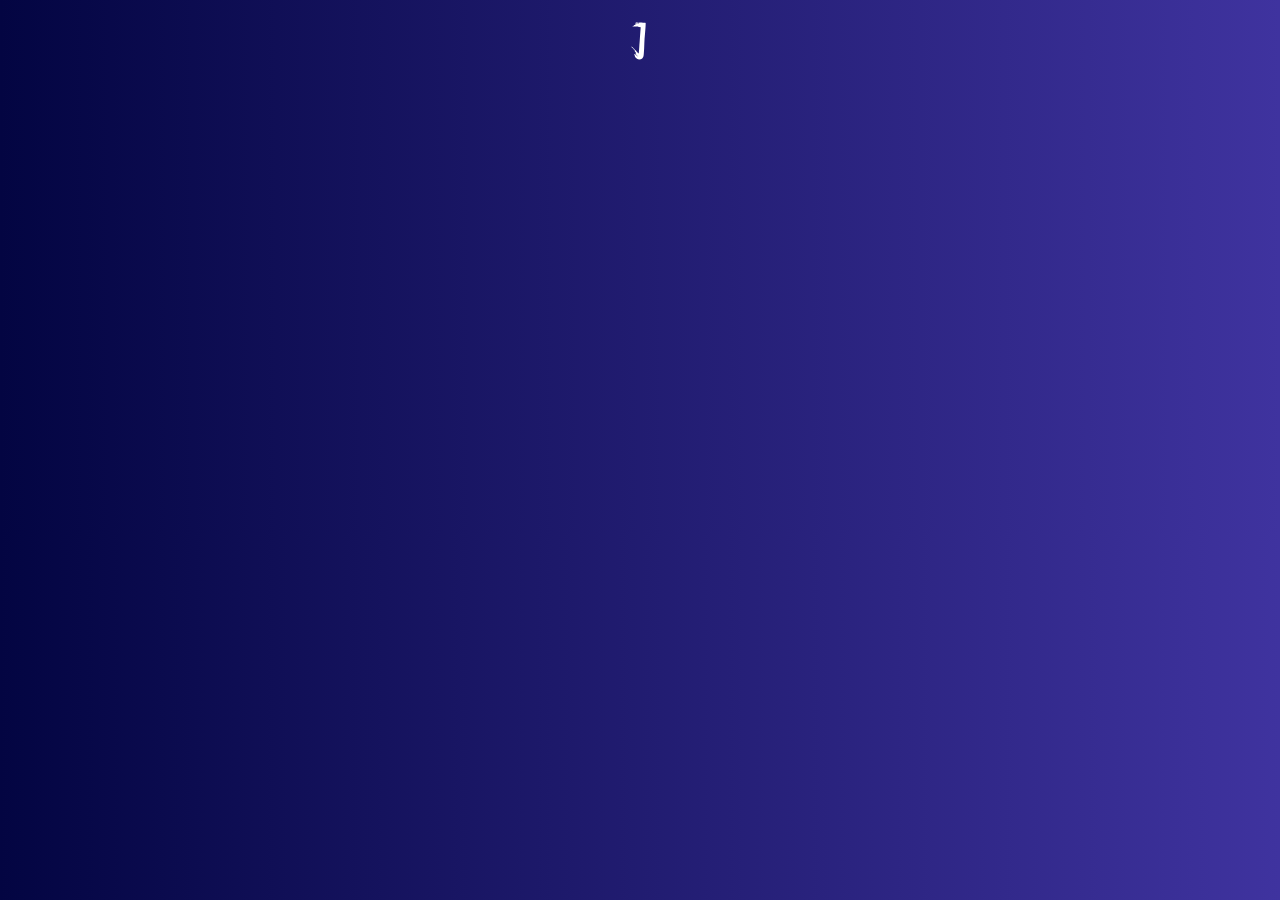
==== index.html @ 9819135b "Added fade-in, logo, optimized layout" ====
<!DOCTYPE html>
<html lang="en">
<head>
    <title>Jiggleify</title>
    <link rel="stylesheet" href="style.css">
</head>
<body>
    <a class="button-logo" href="index.html"><img class='logo' height="42" src="logo.svg"/></a>
    <header class="header">
        <div class="fade-in">
            <h1>Create satisfying TikTok content with an interface</h1>
            <p>Sign up to be the first to know when we launch! 👇</p>
            
            <form
                action="https://formspree.io/f/mpwzlrow"
                method="POST"
            >
            <div class="input-wrapper">
                <input class="email-input" required type="email" name="email" placeholder="Enter your email">
                <button class="sign-up-button" type="submit">Sign up for Jiggleify</button>
            </div>
        </div>
    </header>
</body>
---- style.css ----
h1 {
    font-size: 44px;
    margin-bottom: 20px;
    font-family: sans-serif;
    font-weight: bolder;
}
/* Keyframes for fade-in animation */
@keyframes fadeIn {
    from {
        opacity: 0;
    }
    to {
        opacity: 1;
    }
}

/* Apply fade-in to the container or elements */
.fade-in {
    opacity: 0; /* Start hidden */
    animation: fadeIn 1.5s ease-in forwards; /* 2s duration, ease-in timing, forward fill */
}

/* Larger screens */
@media (min-width: 768px) {
    h1 {
        font-size: 44px;
    }
}

@media (min-width: 1200px) {
    h1 {
        font-size: 64px;
    }
}

body {
    margin: 0;
    font-family: 'Lucida Sans', 'Lucida Sans Regular', 'Lucida Grande', 'Lucida Sans Unicode', Geneva, Verdana, sans-serif;
    background: linear-gradient(0.25turn, #030542, #3f339f);
    color: white;
    text-align: center;
    overflow-x: hidden;
}

.header{
    padding: 120px;
    text-align: center;
    padding-top: 45px;
}

.input-wrapper {
    display: flex;
    align-items: center;
    justify-content: center;
    width: 100%;
    max-width: 500px;
    margin: 0 auto;
    border: 2px solid white;
    border-radius: 8px;
    overflow: hidden;
    background-color: white;
    height: 50px;
}

.email-input {
    flex: 1;
    padding: 10px;
    border: none;
    outline: none;
    font-size: 16px;
    border-radius: 0;
    padding-left: 16px;
}

.sign-up-button {
    background-color: green;
    color: white;
    border: none;
    padding: 10px 20px;
    font-weight: bold;
    font-size: 16px;
    cursor: pointer;
    border-radius: 6px;
    height: 46px;
    margin-right: 2px;
}

.sign-up-button:hover {
    background-color: #1a7f37;
}

.logo{
    margin-top: 20px;
}

.button-logo{
    background-color: #ffffff00;
    border: None;
}
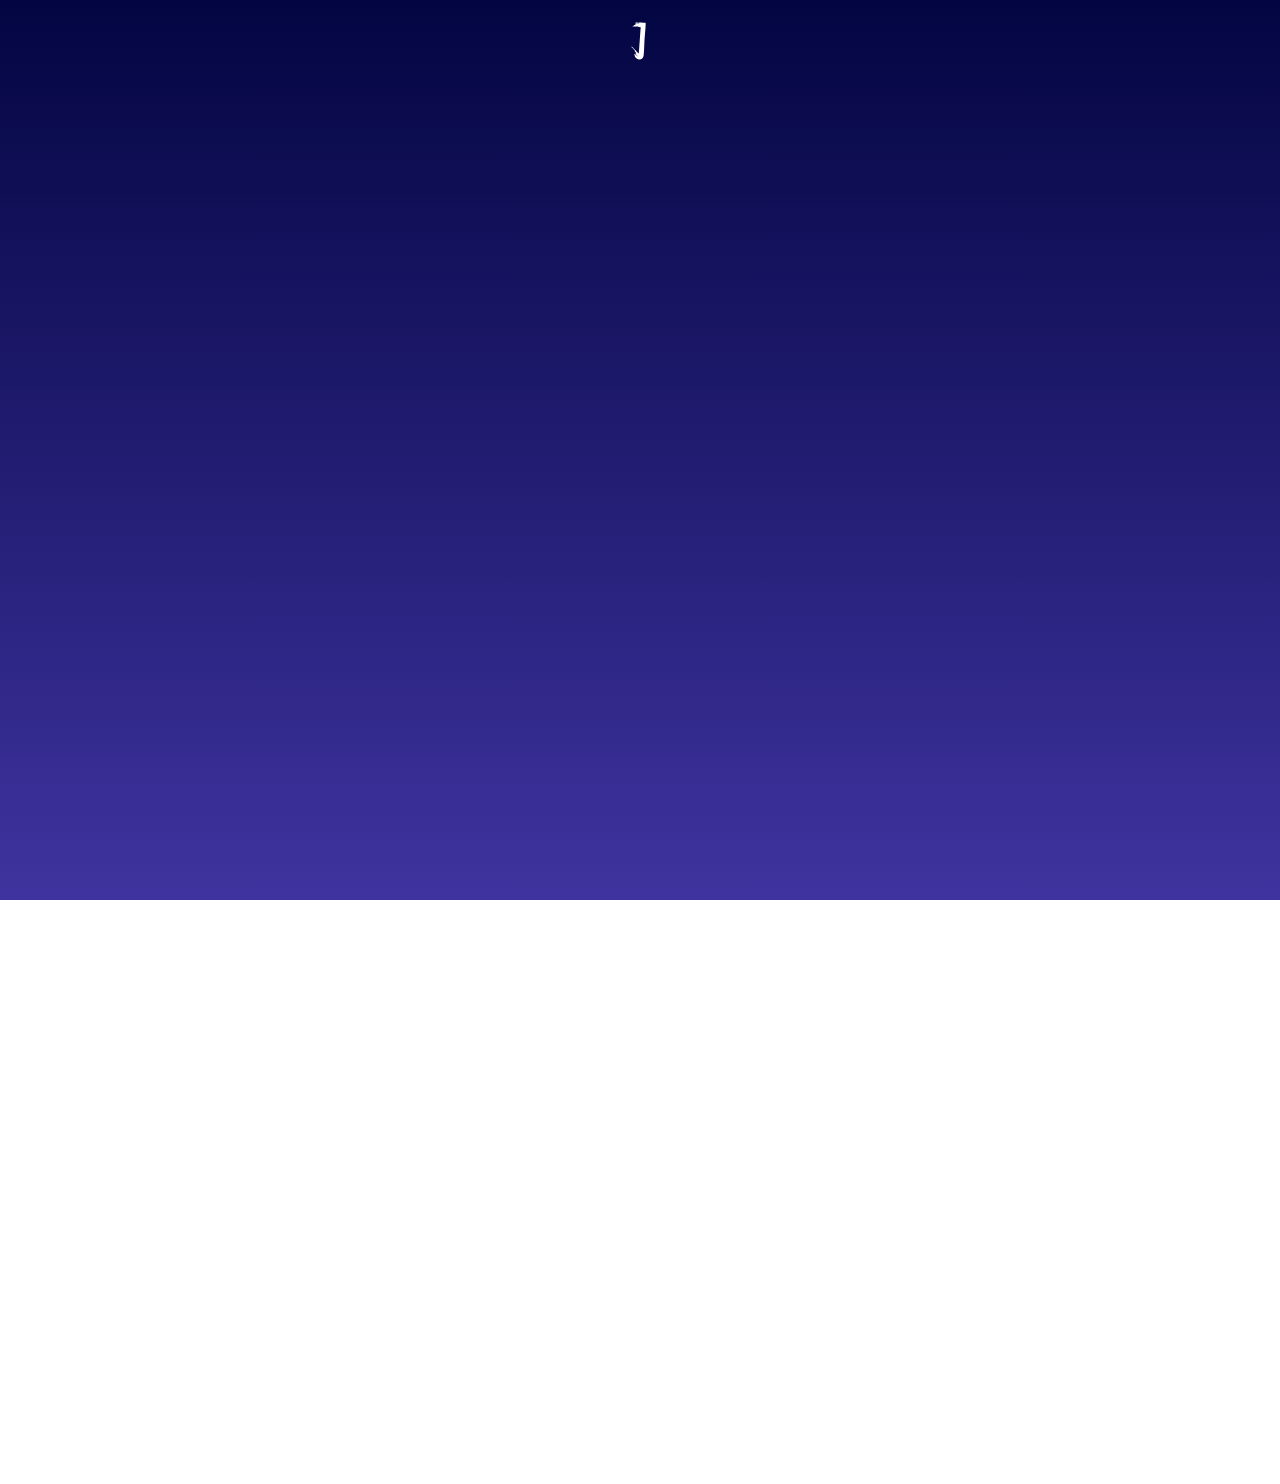
==== commit 402d34b9: "Added footer and quick Q&A section" ====
--- a/index.html
+++ b/index.html
@@ -21,4 +21,30 @@
             </div>
         </div>
     </header>
+    <div class="fade-in">
+        <h2>What is Jiggleify?</h2>
+        <p>Jiggleify is a tool that helps you create TikTok videos with a simple interface. It's perfect for anyone who wants to create these TikTok videos but doesn't have the time or skills to code it using the traditional method.</p>
+        <h2>How does it work?</h2>
+        <p>Jiggleify uses an user interface to help you generate TikTok videos. You can choose from a variety of templates and customize them to your liking. You can also add your own music and effects to make your videos unique.</p>
+        <h2>Why should I use Jiggleify?</h2>
+        <p>Jiggleify lets you create visually engaging, physics-based animations without any coding knowledge. Its user-friendly interface allows for easy customization of shape behavior, colors, and movement, making animation accessible to everyone. Perfect for anyone who wants to generate satisfying videos quickly and effortlessly.</p>
+        <h2>How much does Jiggleify cost?</h2>
+        <p>Jiggleify is currently in beta, so it's free to use. We're working on a pricing model that will be announced soon.</p>
+        <h2>How do I sign up?</h2>
+        <p>Sign up for Jiggleify by clicking the button below. We'll let you know when we launch!</p>
+        <form
+            action="https://formspree.io/f/mpwzlrow"
+            method="POST"
+        ></form>
+        <div class="input-wrapper">
+            <input class="email-input" required type="email" name="email" placeholder="Enter your email">
+            <button class="sign-up-button" type="submit">Sign up for Jiggleify</button>
+        </div>
+    </div>
+
+    <footer>
+        <p class="footer">Copyright © 2024 Jiggleify</p>
+        <a class="instagram" href="https://www.instagram.com/jiggleify/" target="_blank"><img class="instagram" src="[data-uri]" alt="instagram" class="FooterLinks__SocialMediaIcon-sc-ih4onk-3 cHihqy"></a>
+    </footer>
+
 </body>--- a/style.css
+++ b/style.css
@@ -1,53 +1,44 @@
-h1 {
-    font-size: 44px;
-    margin-bottom: 20px;
-    font-family: sans-serif;
-    font-weight: bolder;
-}
-/* Keyframes for fade-in animation */
-@keyframes fadeIn {
-    from {
-        opacity: 0;
-    }
-    to {
-        opacity: 1;
-    }
-}
-
-/* Apply fade-in to the container or elements */
-.fade-in {
-    opacity: 0; /* Start hidden */
-    animation: fadeIn 1.5s ease-in forwards; /* 2s duration, ease-in timing, forward fill */
-}
-
-/* Larger screens */
-@media (min-width: 768px) {
-    h1 {
-        font-size: 44px;
-    }
-}
-
-@media (min-width: 1200px) {
-    h1 {
-        font-size: 64px;
-    }
-}
-
-body {
+/* Global styles */
+html, body {
+    height: 100%;
     margin: 0;
     font-family: 'Lucida Sans', 'Lucida Sans Regular', 'Lucida Grande', 'Lucida Sans Unicode', Geneva, Verdana, sans-serif;
-    background: linear-gradient(0.25turn, #030542, #3f339f);
+    background: linear-gradient(to bottom, #030542, #3f339f);
+    background-repeat: no-repeat;
+    background-size: cover;
     color: white;
     text-align: center;
     overflow-x: hidden;
 }
 
-.header{
+/* Header styles */
+.header {
     padding: 120px;
     text-align: center;
     padding-top: 45px;
 }
 
+/* Heading styles */
+h1 {
+    margin: 0 auto; /* Center horizontally */
+    font-family: sans-serif;
+    font-weight: bolder;
+    text-align: center; /* Align text to the center */
+    margin-bottom: 20px;
+    font-size: clamp(32px, 5vw, 58px); /* Fluid font size */
+    max-width: clamp(300px, 50%, 800px); /* Fluid max-width */
+}
+
+p, h2 { 
+    text-align: center; /* Align text to the center */
+    margin-bottom: 20px;
+    font-size: clamp(16px, 3vw, 20px); /* Fluid font size */
+    max-width: clamp(300px, 50%, 800px); /* Fluid max-width */
+    padding-bottom: 20px;
+    margin: 0 auto;
+}
+
+/* Input section */
 .input-wrapper {
     display: flex;
     align-items: center;
@@ -72,6 +63,7 @@
     padding-left: 16px;
 }
 
+/* Sign up button styles */
 .sign-up-button {
     background-color: green;
     color: white;
@@ -89,11 +81,56 @@
     background-color: #1a7f37;
 }
 
-.logo{
+/* Logo styles */
+.logo {
     margin-top: 20px;
 }
 
-.button-logo{
-    background-color: #ffffff00;
-    border: None;
-}+.button-logo {
+    background-color: transparent;
+    border: none;
+}
+
+/* Keyframes for fade-in animation */
+@keyframes fadeIn {
+    from {
+        opacity: 0;
+    }
+    to {
+        opacity: 1;
+    }
+}
+
+/* Fade-in animation applied to elements */
+.fade-in {
+    opacity: 0; /* Start hidden */
+    animation: fadeIn 1.5s ease-in forwards; /* 1.5s duration, ease-in timing, forward fill */
+}
+
+
+footer{
+    display: flex;
+    justify-items: space-between;
+    align-items: center;
+
+    position: relative;
+    bottom: 0;
+    width: 100%;
+    background-color: #151b23;
+    color: white;
+    margin-top: 100px;
+}
+
+.footer{
+    padding: 30px;
+    margin-left: 0px;
+    font-size: 12px;
+    text-align: left;
+}
+
+
+
+.instagram {
+    margin-left: auto;  /* Pushes the Instagram link to the right */
+    margin-right: 10px;
+}
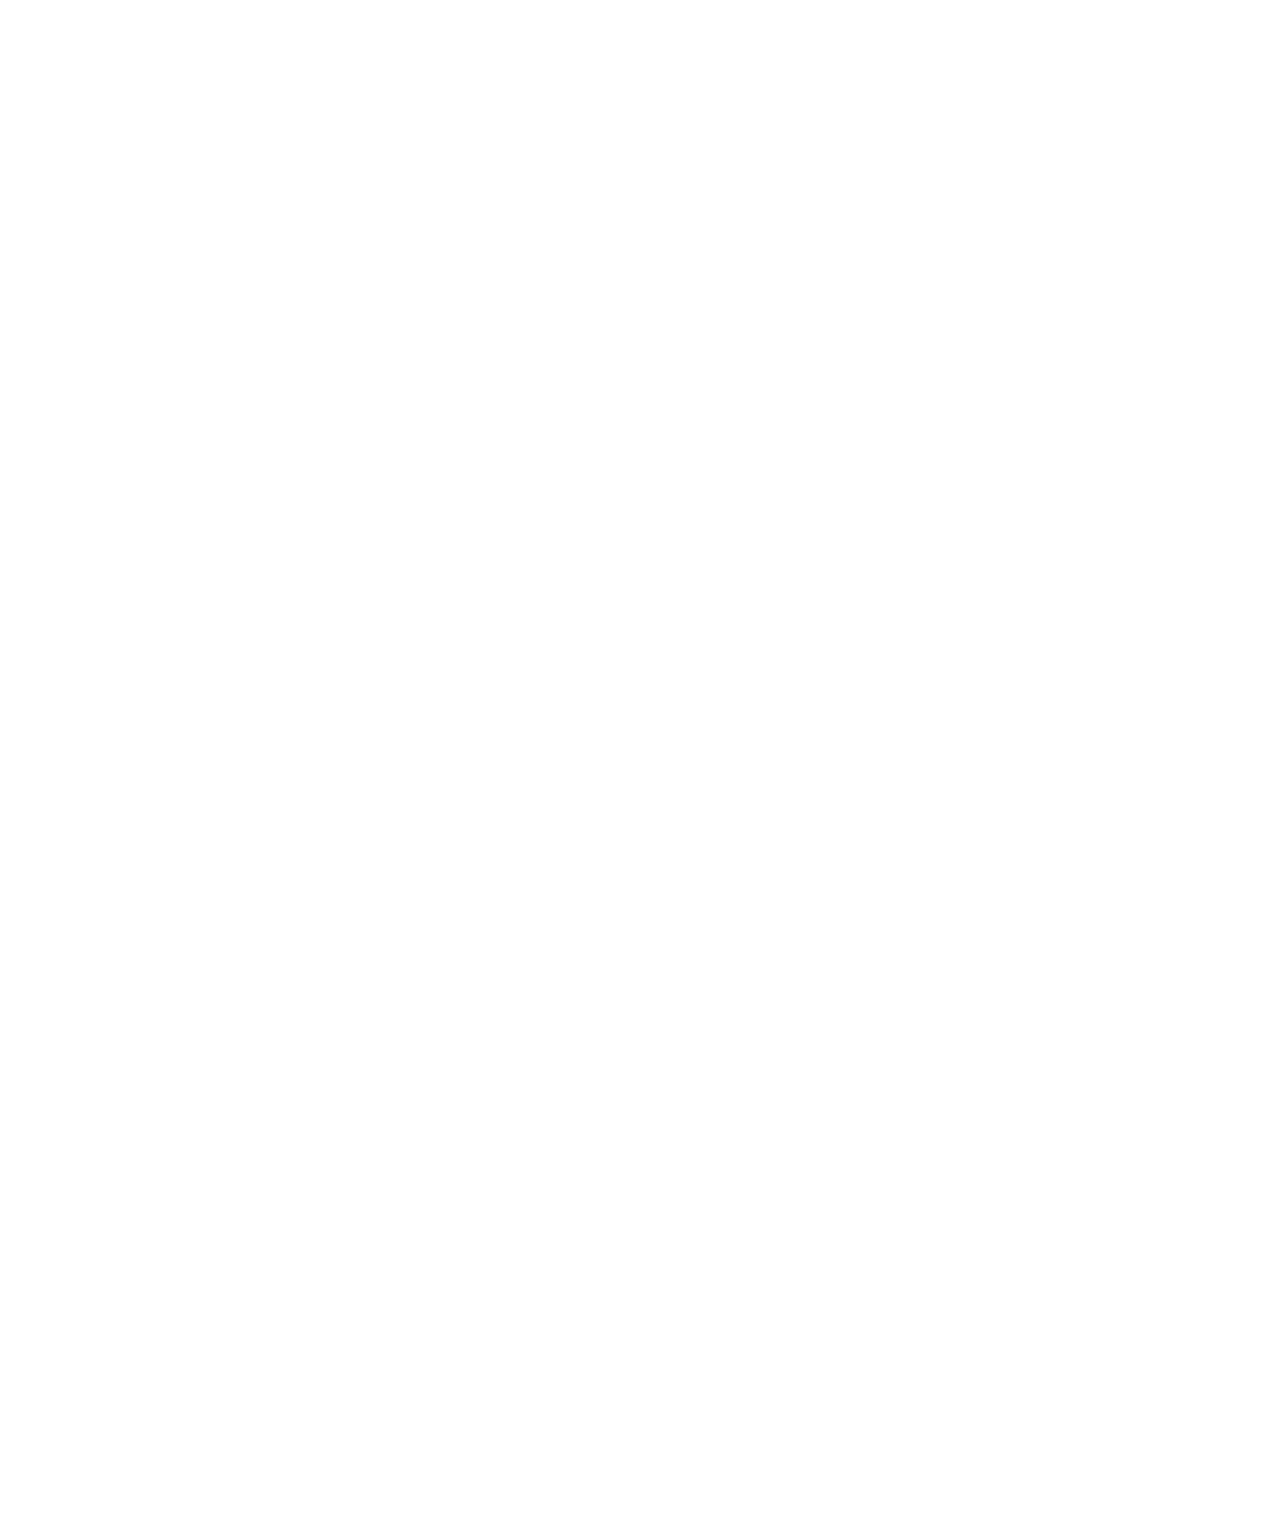
==== commit e9e6f7fc: "Try to fix the github bug" ====
--- a/index.html
+++ b/index.html
@@ -1,50 +1,68 @@
 <!DOCTYPE html>
 <html lang="en">
 <head>
+    <meta charset="utf-8">
+    <link href="https://fonts.googleapis.com/css?family=Mona+Sans&display=swap" rel="stylesheet">
+    
+    <meta name="viewport" content="width=device-width, initial-scale=1.0">
+    <meta name="description" content="Jiggleify is a tool that helps you create TikTok videos effortlessly. Sign up to be the first to know when we launch.">
+    <meta property="og:title" content="Jiggleify">
+    <meta property="og:description" content="Create satisfying TikTok content easily with Jiggleify. Sign up for early access!">
+    <meta property="og:image" content="logo.svg">
     <title>Jiggleify</title>
-    <link rel="stylesheet" href="style.css">
+    <link rel="stylesheet" href="style.css?v=1.0" /> <!-- Cache busting added -->
+    <meta http-equiv="Content-Security-Policy" content="frame-ancestors 'self';"> <!-- X-Frame-Options replaced -->
 </head>
 <body>
-    <a class="button-logo" href="index.html"><img class='logo' height="42" src="logo.svg"/></a>
+    <video autoplay loop muted class="video-background">
+        <source src="ad.mp4" type="video/mp4">
+        Your browser does not support the video tag.
+    </video>
+
+    <a class="button-logo" href="index.html"><img class="logo" height="42" src="logo.svg" alt="Jiggleify logo" /></a>
+    
     <header class="header">
         <div class="fade-in">
             <h1>Create satisfying TikTok content with an interface</h1>
             <p>Sign up to be the first to know when we launch! 👇</p>
             
-            <form
-                action="https://formspree.io/f/mpwzlrow"
-                method="POST"
-            >
-            <div class="input-wrapper">
-                <input class="email-input" required type="email" name="email" placeholder="Enter your email">
-                <button class="sign-up-button" type="submit">Sign up for Jiggleify</button>
-            </div>
+            <form action="https://formspree.io/f/mpwzlrow" method="POST">
+                <div class="input-wrapper">
+                    <input class="email-input" required type="email" name="email" placeholder="Enter your email" autocomplete="email"> <!-- Added autocomplete -->
+                    <button class="sign-up-button" type="submit">Sign up for Jiggleify</button>
+                </div>
+            </form>
         </div>
     </header>
+
     <div class="fade-in">
         <h2>What is Jiggleify?</h2>
         <p>Jiggleify is a tool that helps you create TikTok videos with a simple interface. It's perfect for anyone who wants to create these TikTok videos but doesn't have the time or skills to code it using the traditional method.</p>
+        
         <h2>How does it work?</h2>
-        <p>Jiggleify uses an user interface to help you generate TikTok videos. You can choose from a variety of templates and customize them to your liking. You can also add your own music and effects to make your videos unique.</p>
+        <p>Jiggleify uses a user interface to help you generate TikTok videos. You can choose from a variety of templates and customize them to your liking. You can also add your own music and effects to make your videos unique.</p>
+        
         <h2>Why should I use Jiggleify?</h2>
         <p>Jiggleify lets you create visually engaging, physics-based animations without any coding knowledge. Its user-friendly interface allows for easy customization of shape behavior, colors, and movement, making animation accessible to everyone. Perfect for anyone who wants to generate satisfying videos quickly and effortlessly.</p>
+        
         <h2>How much does Jiggleify cost?</h2>
         <p>Jiggleify is currently in beta, so it's free to use. We're working on a pricing model that will be announced soon.</p>
+        
         <h2>How do I sign up?</h2>
         <p>Sign up for Jiggleify by clicking the button below. We'll let you know when we launch!</p>
-        <form
-            action="https://formspree.io/f/mpwzlrow"
-            method="POST"
-        ></form>
-        <div class="input-wrapper">
-            <input class="email-input" required type="email" name="email" placeholder="Enter your email">
-            <button class="sign-up-button" type="submit">Sign up for Jiggleify</button>
-        </div>
+
+        <form action="https://formspree.io/f/mpwzlrow" method="POST">
+            <div class="input-wrapper">
+                <input class="email-input" required type="email" name="email" placeholder="Enter your email" autocomplete="email"> <!-- Added autocomplete -->
+                <button class="sign-up-button" type="submit">Sign up for Jiggleify</button>
+            </div>
+        </form>
     </div>
 
     <footer>
         <p class="footer">Copyright © 2024 Jiggleify</p>
-        <a class="instagram" href="https://www.instagram.com/jiggleify/" target="_blank"><img class="instagram" src="[data-uri]" alt="instagram" class="FooterLinks__SocialMediaIcon-sc-ih4onk-3 cHihqy"></a>
+        <a class="instagram" href="https://www.instagram.com/jiggleify/" target="_blank">
+            <img class="instagram" src="[data-uri]" alt="instagram" class="FooterLinks__SocialMediaIcon-sc-ih4onk-3 cHihqy"></a>
     </footer>
-
-</body>+</body>
+</html>--- a/style.css
+++ b/style.css
@@ -1,48 +1,51 @@
-/* Global styles */
 html, body {
     height: 100%;
     margin: 0;
-    font-family: 'Lucida Sans', 'Lucida Sans Regular', 'Lucida Grande', 'Lucida Sans Unicode', Geneva, Verdana, sans-serif;
-    background: linear-gradient(to bottom, #030542, #3f339f);
-    background-repeat: no-repeat;
-    background-size: cover;
+    font-family: 'Mona Sans', serif;
+    background: none; /* Remove the gradient temporarily for testing */
     color: white;
     text-align: center;
     overflow-x: hidden;
+    display: block; /* Remove flexbox from the root */
 }
 
-/* Header styles */
-.header {
-    padding: 120px;
-    text-align: center;
-    padding-top: 45px;
+/* Ensuring the video stays behind content */
+.video-background {
+    position: fixed; /* Use fixed to keep video in place */
+    top: 0;
+    left: 0;
+    width: 100%;
+    height: 100%;
+    object-fit: cover;
+    z-index: -1; /* Keep video behind other elements */
 }
 
-/* Heading styles */
-h1 {
-    margin: 0 auto; /* Center horizontally */
-    font-family: sans-serif;
-    font-weight: bolder;
-    text-align: center; /* Align text to the center */
-    margin-bottom: 20px;
-    font-size: clamp(32px, 5vw, 58px); /* Fluid font size */
-    max-width: clamp(300px, 50%, 800px); /* Fluid max-width */
+/* Header section */
+.header {
+    padding: 120px 20px;
+    text-align: center;
+    z-index: 1;
+    margin-top: -100px;  /* Move the header 100px up */
 }
 
-p, h2 { 
-    text-align: center; /* Align text to the center */
-    margin-bottom: 20px;
-    font-size: clamp(16px, 3vw, 20px); /* Fluid font size */
-    max-width: clamp(300px, 50%, 800px); /* Fluid max-width */
-    padding-bottom: 20px;
+
+h1 {
+    font-size: clamp(32px, 5vw, 58px);
+    max-width: 800px;
     margin: 0 auto;
+    font-weight: bolder;
 }
 
-/* Input section */
+p {
+    font-size: clamp(16px, 3vw, 20px);
+    margin-bottom: 20px;
+}
+
+/* Form section */
 .input-wrapper {
     display: flex;
+    justify-content: center;
     align-items: center;
-    justify-content: center;
     width: 100%;
     max-width: 500px;
     margin: 0 auto;
@@ -59,37 +62,66 @@
     border: none;
     outline: none;
     font-size: 16px;
-    border-radius: 0;
-    padding-left: 16px;
 }
 
-/* Sign up button styles */
 .sign-up-button {
     background-color: green;
     color: white;
     border: none;
     padding: 10px 20px;
     font-weight: bold;
-    font-size: 16px;
     cursor: pointer;
     border-radius: 6px;
-    height: 46px;
-    margin-right: 2px;
 }
 
 .sign-up-button:hover {
     background-color: #1a7f37;
 }
 
-/* Logo styles */
-.logo {
-    margin-top: 20px;
+/* QnA section */
+.fade-in {
+    opacity: 0;
+    animation: fadeIn 1.5s ease-in forwards;
+    margin-top: 50px;
+}
+
+h2 {
+    font-size: clamp(24px, 4vw, 32px);
+    margin-bottom: 15px;
+}
+
+
+/* Footer section */
+footer {
+    display: flex;
+    justify-content: space-between;
+    align-items: center;
+    position: relative;
+    bottom: 0;
+    width: 100%;
+    background-color: #151b23;
+    color: white;
+    padding: 20px;
+    margin-top: 100px;
+}
+
+.footer {
+    font-size: 12px;
+    text-align: left;
+}
+
+.instagram {
+    margin-left: auto;
+    margin-right: 10px;
 }
 
 .button-logo {
     background-color: transparent;
     border: none;
+    position: relative;  /* Ensures the button can be moved */
+    top: 25px;  /* Move the button down 25px */
 }
+
 
 /* Keyframes for fade-in animation */
 @keyframes fadeIn {
@@ -100,37 +132,3 @@
         opacity: 1;
     }
 }
-
-/* Fade-in animation applied to elements */
-.fade-in {
-    opacity: 0; /* Start hidden */
-    animation: fadeIn 1.5s ease-in forwards; /* 1.5s duration, ease-in timing, forward fill */
-}
-
-
-footer{
-    display: flex;
-    justify-items: space-between;
-    align-items: center;
-
-    position: relative;
-    bottom: 0;
-    width: 100%;
-    background-color: #151b23;
-    color: white;
-    margin-top: 100px;
-}
-
-.footer{
-    padding: 30px;
-    margin-left: 0px;
-    font-size: 12px;
-    text-align: left;
-}
-
-
-
-.instagram {
-    margin-left: auto;  /* Pushes the Instagram link to the right */
-    margin-right: 10px;
-}
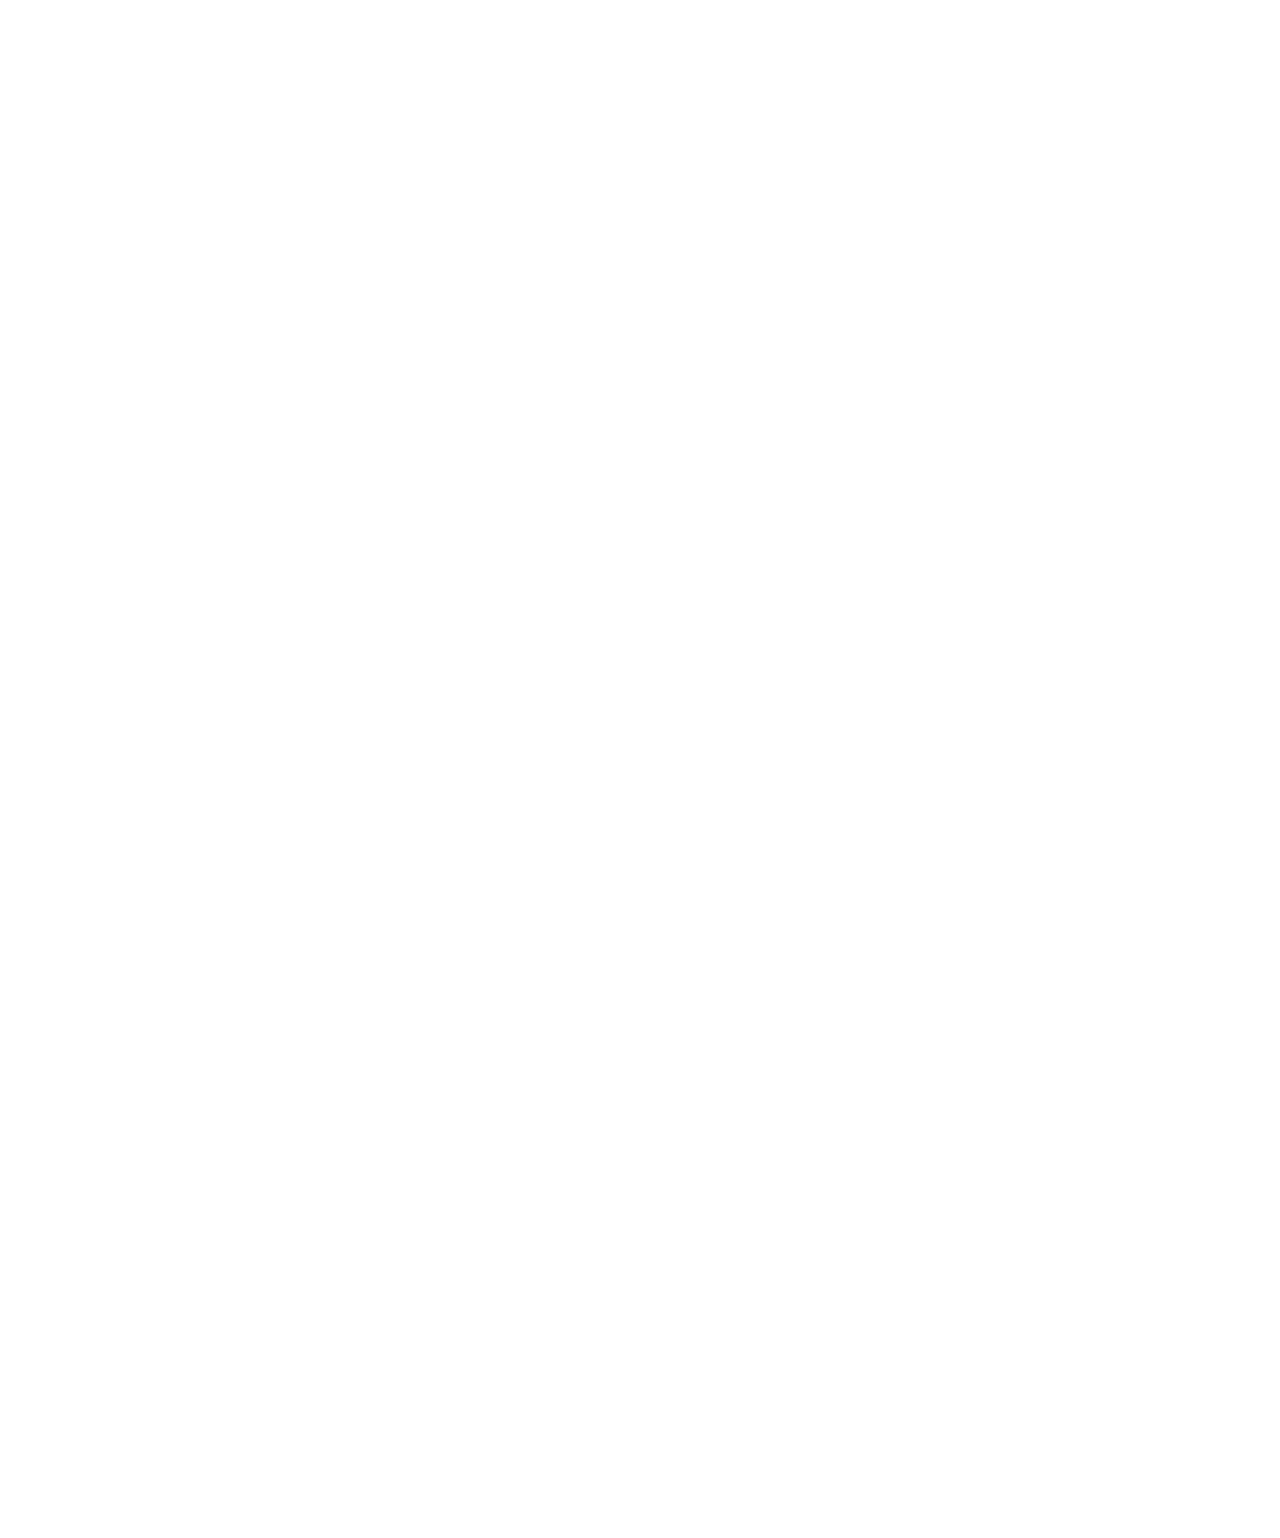
==== commit 92474263: "updated layout" ====
--- a/index.html
+++ b/index.html
@@ -24,7 +24,7 @@
     <header class="header">
         <div class="fade-in">
             <h1>Create satisfying TikTok content with an interface</h1>
-            <p>Sign up to be the first to know when we launch! 👇</p>
+            <p id="jiggleify-description">Sign up to be the first to know when we launch! 👇</p>
             
             <form action="https://formspree.io/f/mpwzlrow" method="POST">
                 <div class="input-wrapper">
@@ -60,9 +60,10 @@
     </div>
 
     <footer>
-        <p class="footer">Copyright © 2024 Jiggleify</p>
+        <p class="footer">Copyright © 2024 Jiggleify - lex@lexkimmel.com</p>
         <a class="instagram" href="https://www.instagram.com/jiggleify/" target="_blank">
             <img class="instagram" src="[data-uri]" alt="instagram" class="FooterLinks__SocialMediaIcon-sc-ih4onk-3 cHihqy"></a>
-    </footer>
+        
+        </footer>
 </body>
 </html>--- a/style.css
+++ b/style.css
@@ -20,6 +20,11 @@
     z-index: -1; /* Keep video behind other elements */
 }
 
+#jiggleify-description{
+    text-align: center;
+    margin: 20px auto;
+}
+
 /* Header section */
 .header {
     padding: 120px 20px;
@@ -36,10 +41,13 @@
     font-weight: bolder;
 }
 
-p {
+p{
     font-size: clamp(16px, 3vw, 20px);
     margin-bottom: 20px;
+    max-width: 50vw;
+    margin: 0 auto;
 }
+
 
 /* Form section */
 .input-wrapper {
@@ -54,6 +62,8 @@
     overflow: hidden;
     background-color: white;
     height: 50px;
+    margin-top: 10px;
+    margin-bottom: -100px;
 }
 
 .email-input {
@@ -68,10 +78,14 @@
     background-color: green;
     color: white;
     border: none;
-    padding: 10px 20px;
+    height: 44px;
+    width: 200px;
     font-weight: bold;
     cursor: pointer;
     border-radius: 6px;
+    margin-right: 3px;
+    margin-bottom: -0px;
+    font-size: 16px;
 }
 
 .sign-up-button:hover {
@@ -102,7 +116,7 @@
     background-color: #151b23;
     color: white;
     padding: 20px;
-    margin-top: 100px;
+    margin-top: 150px;
 }
 
 .footer {
@@ -113,6 +127,7 @@
 .instagram {
     margin-left: auto;
     margin-right: 10px;
+    padding-right: 10px;
 }
 
 .button-logo {
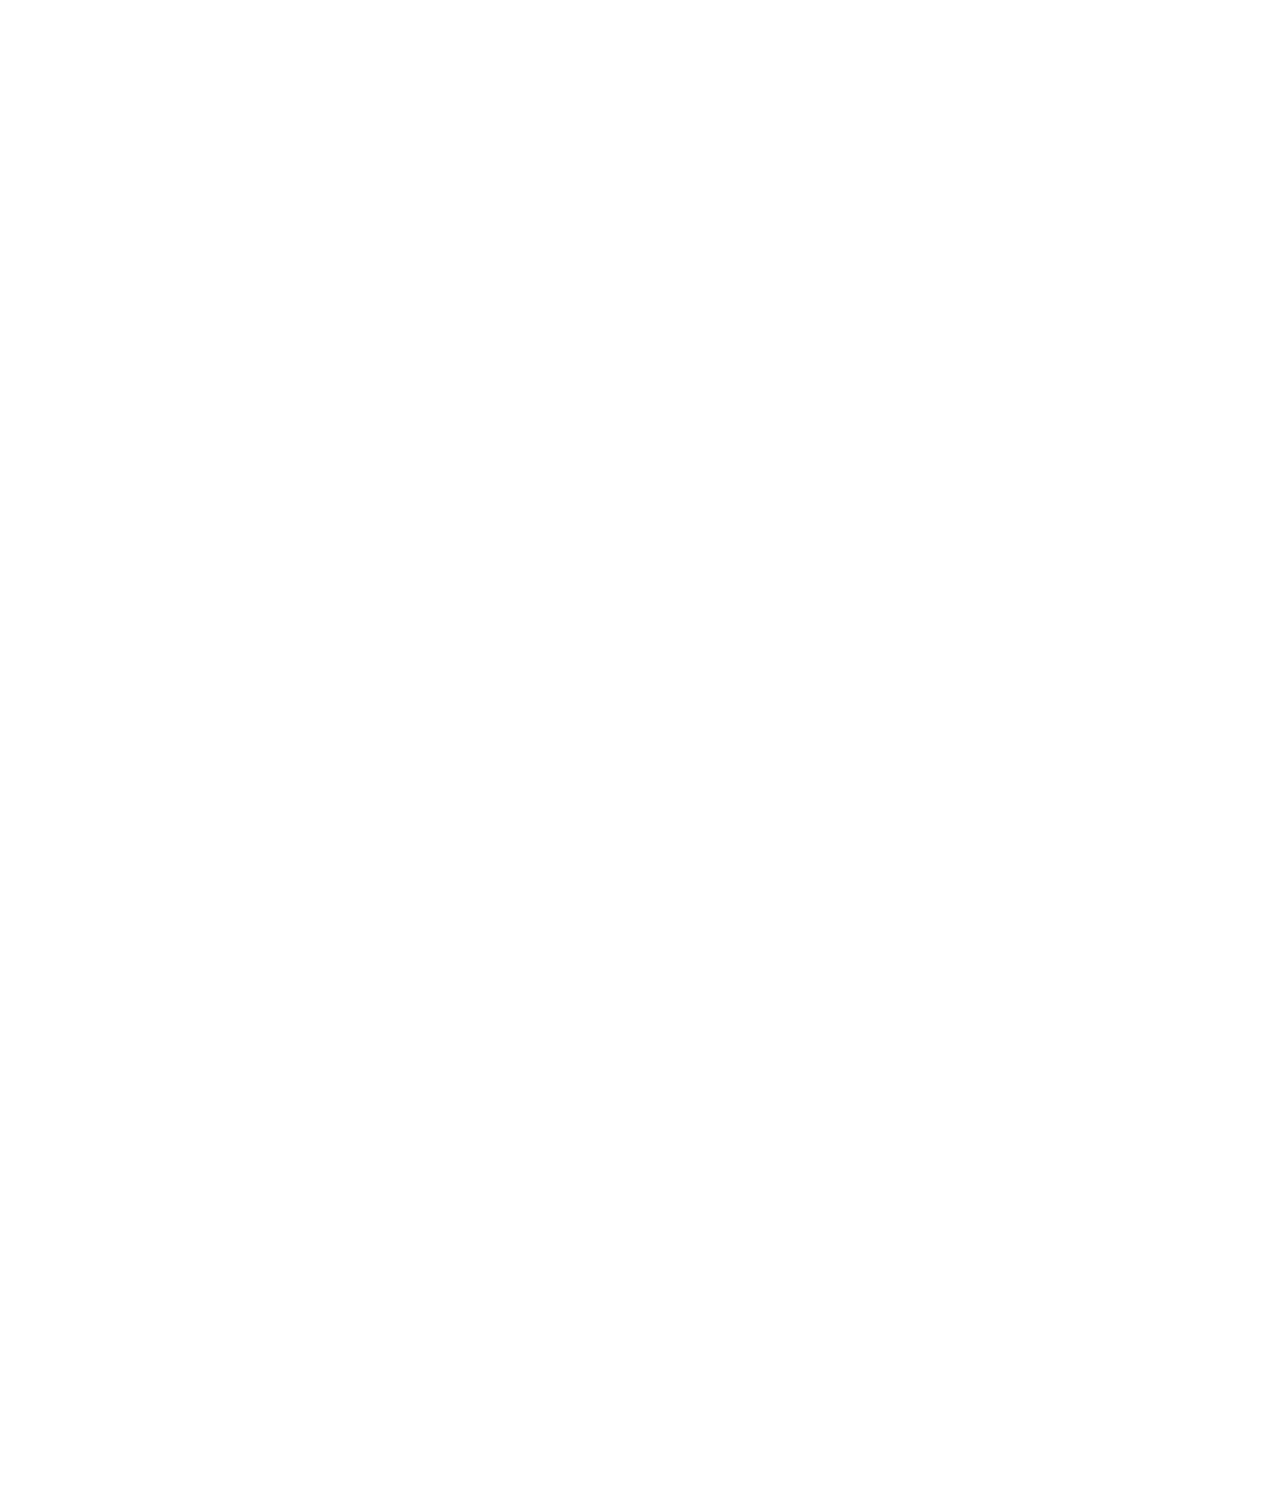
==== commit e6a7f81a: "Optimized phone compatibility" ====
--- a/index.html
+++ b/index.html
@@ -23,12 +23,23 @@
     
     <header class="header">
         <div class="fade-in">
-            <h1>Create satisfying TikTok content with an interface</h1>
+            <h1>Create<span class="wave-text">
+                <span class="letter">s</span>
+                <span class="letter">a</span>
+                <span class="letter">t</span>
+                <span class="letter">i</span>
+                <span class="letter">s</span>
+                <span class="letter">f</span>
+                <span class="letter">y</span>
+                <span class="letter">i</span>
+                <span class="letter">n</span>
+                <span class="letter">g</span>
+            </span>TikTok content with an interface</h1>
             <p id="jiggleify-description">Sign up to be the first to know when we launch! 👇</p>
             
             <form action="https://formspree.io/f/mpwzlrow" method="POST">
                 <div class="input-wrapper">
-                    <input class="email-input" required type="email" name="email" placeholder="Enter your email" autocomplete="email"> <!-- Added autocomplete -->
+                    <input class="email-input" required type="email" name="email" placeholder="Enter your email" autocomplete="email">
                     <button class="sign-up-button" type="submit">Sign up for Jiggleify</button>
                 </div>
             </form>
@@ -37,7 +48,7 @@
 
     <div class="fade-in">
         <h2>What is Jiggleify?</h2>
-        <p>Jiggleify is a tool that helps you create TikTok videos with a simple interface. It's perfect for anyone who wants to create these TikTok videos but doesn't have the time or skills to code it using the traditional method.</p>
+        <p>Jiggleify is a tool that helps you create satisfying TikTok videos with a simple interface. It's perfect for anyone who wants to create these <a class="animated-link"href="examples.html">TikTok videos</a> but doesn't have the time or skills to code it using the traditional method.</p>
         
         <h2>How does it work?</h2>
         <p>Jiggleify uses a user interface to help you generate TikTok videos. You can choose from a variety of templates and customize them to your liking. You can also add your own music and effects to make your videos unique.</p>
@@ -50,20 +61,24 @@
         
         <h2>How do I sign up?</h2>
         <p>Sign up for Jiggleify by clicking the button below. We'll let you know when we launch!</p>
-
+    </div>
+    
+    <div class="sign-up-form" id="bottom-sign-up-form">
         <form action="https://formspree.io/f/mpwzlrow" method="POST">
             <div class="input-wrapper">
                 <input class="email-input" required type="email" name="email" placeholder="Enter your email" autocomplete="email"> <!-- Added autocomplete -->
                 <button class="sign-up-button" type="submit">Sign up for Jiggleify</button>
             </div>
-        </form>
+        </form>    
     </div>
 
+
     <footer>
-        <p class="footer">Copyright © 2024 Jiggleify - lex@lexkimmel.com</p>
+        <p class="left-footer">Copyright © 2024 Jiggleify - lex@lexkimmel.com <a class="animated-link"  href="examples.html"> Example TikTok videos</a></p>
+        
         <a class="instagram" href="https://www.instagram.com/jiggleify/" target="_blank">
             <img class="instagram" src="[data-uri]" alt="instagram" class="FooterLinks__SocialMediaIcon-sc-ih4onk-3 cHihqy"></a>
         
-        </footer>
+    </footer>
 </body>
 </html>--- a/style.css
+++ b/style.css
@@ -9,43 +9,121 @@
     display: block; /* Remove flexbox from the root */
 }
 
-/* Ensuring the video stays behind content */
-.video-background {
-    position: fixed; /* Use fixed to keep video in place */
-    top: 0;
-    left: 0;
-    width: 100%;
-    height: 100%;
-    object-fit: cover;
-    z-index: -1; /* Keep video behind other elements */
-}
-
 #jiggleify-description{
     text-align: center;
     margin: 20px auto;
 }
 
 /* Header section */
-.header {
+header {
     padding: 120px 20px;
     text-align: center;
     z-index: 1;
     margin-top: -100px;  /* Move the header 100px up */
 }
 
+.sign-up-form{
+    padding: 120px 20px;
+    text-align: center;
+    z-index: 1;
+    margin-top: -100px;  /* Move the header 100px up */
+}
 
 h1 {
     font-size: clamp(32px, 5vw, 58px);
     max-width: 800px;
     margin: 0 auto;
     font-weight: bolder;
-}
+    letter-spacing: 0.1vw;
+}
+
+h2 {
+    font-size: clamp(24px, 4vw, 32px);
+    margin-bottom: 15px;
+}
+
 
 p{
     font-size: clamp(16px, 3vw, 20px);
     margin-bottom: 20px;
     max-width: 50vw;
     margin: 0 auto;
+}
+
+/* Footer section */
+footer {
+    display: flex;
+    justify-content: space-between;
+    align-items: center;
+    position: relative;
+    bottom: 0;
+    width: 100%;
+    background-color: #151b23;
+    color: white;
+    padding: 20px;
+    margin-top: 150px;
+    
+}
+
+.left-footer {
+    font-size: 12px;
+    text-align: left;
+    margin-left: 0px;
+}
+
+.instagram {
+    margin-left: auto;
+    margin-right: 10px;
+    padding-right: 10px;
+    margin-top: 2px;
+}
+
+.button-logo {
+    background-color: transparent;
+    border: none;
+    position: relative;  /* Ensures the button can be moved */
+    top: 25px;  /* Move the button down 25px */
+}
+
+a:link, a:visited {
+    color: #76bcf9;
+    text-decoration: none;
+}
+
+.animated-link {
+    position: relative; 
+}
+
+.animated-link::after {
+    content: "";
+    position: absolute;
+    bottom: 0;
+    left: 0;
+    width: 0;
+    height: 2px;
+    background-color: #76bcf9; 
+    transition: width 0.3s ease-in-out;
+}
+
+
+.animated-link:hover::after {
+    width: 100%;
+}
+
+.animated-link:hover, .animated-link:active {
+    color: #76bcf9;
+}
+
+
+/* ad.mp4 video background */
+.video-background {
+    position: fixed; 
+    top: 0;
+    left: 0;
+    width: 100%;
+    height: 100%;
+    object-fit: cover;
+    z-index: -1;
 }
 
 
@@ -74,8 +152,14 @@
     font-size: 16px;
 }
 
+#bottom-sign-up-form{
+    margin-bottom: -220px;
+    margin-top: -100px;
+}
+
+/* Sign-up button default state */
 .sign-up-button {
-    background-color: green;
+    background-color: #1a7f37;
     color: white;
     border: none;
     height: 44px;
@@ -84,57 +168,110 @@
     cursor: pointer;
     border-radius: 6px;
     margin-right: 3px;
-    margin-bottom: -0px;
+    margin-bottom: 0px;
     font-size: 16px;
-}
-
+    transition: background-color 0.3s ease-in-out; /* Smooth color transition */
+}
+
+/* Hover state */
 .sign-up-button:hover {
-    background-color: #1a7f37;
-}
-
-/* QnA section */
-.fade-in {
+    background-color: #116329; /* Darker green on hover */
+}
+
+@media (max-width: 600px) {
+    .input-wrapper {
+        flex-direction: column; /* Stack items vertically */
+        height: auto; /* Adjust height for stacked layout */
+        padding: 2px; /* Add padding for better spacing */
+        width: calc(100% - 20px); /* Ensure the width stays within the screen */
+        margin: 0 auto; /* Center the wrapper */
+    }
+
+    .email-input {
+        width: 100%; /* Full width for input field */
+        margin-left: 40px;
+        text-align: left;
+        font-size: 16px;
+        margin-top: 5px;
+        margin-bottom: 5px;
+    }
+
+    .sign-up-button {
+        width: 100%; /* Full width for button */
+        margin-right: 0; /* Reset margin to avoid horizontal overflow */
+    }
+}
+
+
+
+.fade-in, .sign-up-form{
     opacity: 0;
     animation: fadeIn 1.5s ease-in forwards;
     margin-top: 50px;
 }
 
-h2 {
-    font-size: clamp(24px, 4vw, 32px);
-    margin-bottom: 15px;
-}
-
-
-/* Footer section */
-footer {
-    display: flex;
-    justify-content: space-between;
-    align-items: center;
-    position: relative;
-    bottom: 0;
-    width: 100%;
-    background-color: #151b23;
-    color: white;
-    padding: 20px;
-    margin-top: 150px;
-}
-
-.footer {
-    font-size: 12px;
-    text-align: left;
-}
-
-.instagram {
-    margin-left: auto;
-    margin-right: 10px;
-    padding-right: 10px;
-}
-
-.button-logo {
-    background-color: transparent;
-    border: none;
-    position: relative;  /* Ensures the button can be moved */
-    top: 25px;  /* Move the button down 25px */
+
+/* Define the wave animation */
+@keyframes wave {
+    0% {
+      transform: translateY(0);
+    }
+    50% {
+      transform: translateY(-8px); /* Move up */
+    }
+    100% {
+      transform: translateY(0); /* Return to the original position */
+    }
+  }
+  
+/* Style for each letter */
+.wave-text .letter {
+    display: inline-block;
+    animation: wave 1s ease-in-out infinite;
+    letter-spacing: -0.5vw;
+    padding: 0; /* Remove any padding */
+}
+
+
+/* Offset the timing for each letter to create a wave effect */
+.wave-text .letter:nth-child(1) {
+    animation-delay: 0s;
+}
+
+.wave-text .letter:nth-child(2) {
+    animation-delay: 0.1s;
+}
+
+.wave-text .letter:nth-child(3) {
+    animation-delay: 0.2s;
+}
+
+.wave-text .letter:nth-child(4) {
+    animation-delay: 0.3s;
+}
+
+.wave-text .letter:nth-child(5) {
+    animation-delay: 0.4s;
+}
+
+.wave-text .letter:nth-child(6) {
+    animation-delay: 0.5s;
+}
+
+.wave-text .letter:nth-child(7) {
+    animation-delay: 0.6s;
+}
+
+.wave-text .letter:nth-child(8) {
+    animation-delay: 0.7s;
+}
+
+.wave-text .letter:nth-child(9) {
+    animation-delay: 0.8s;
+}
+
+.wave-text .letter:nth-child(10) {
+    animation-delay: 0.9s;
 }
 
 
@@ -146,4 +283,4 @@
     to {
         opacity: 1;
     }
-}
+}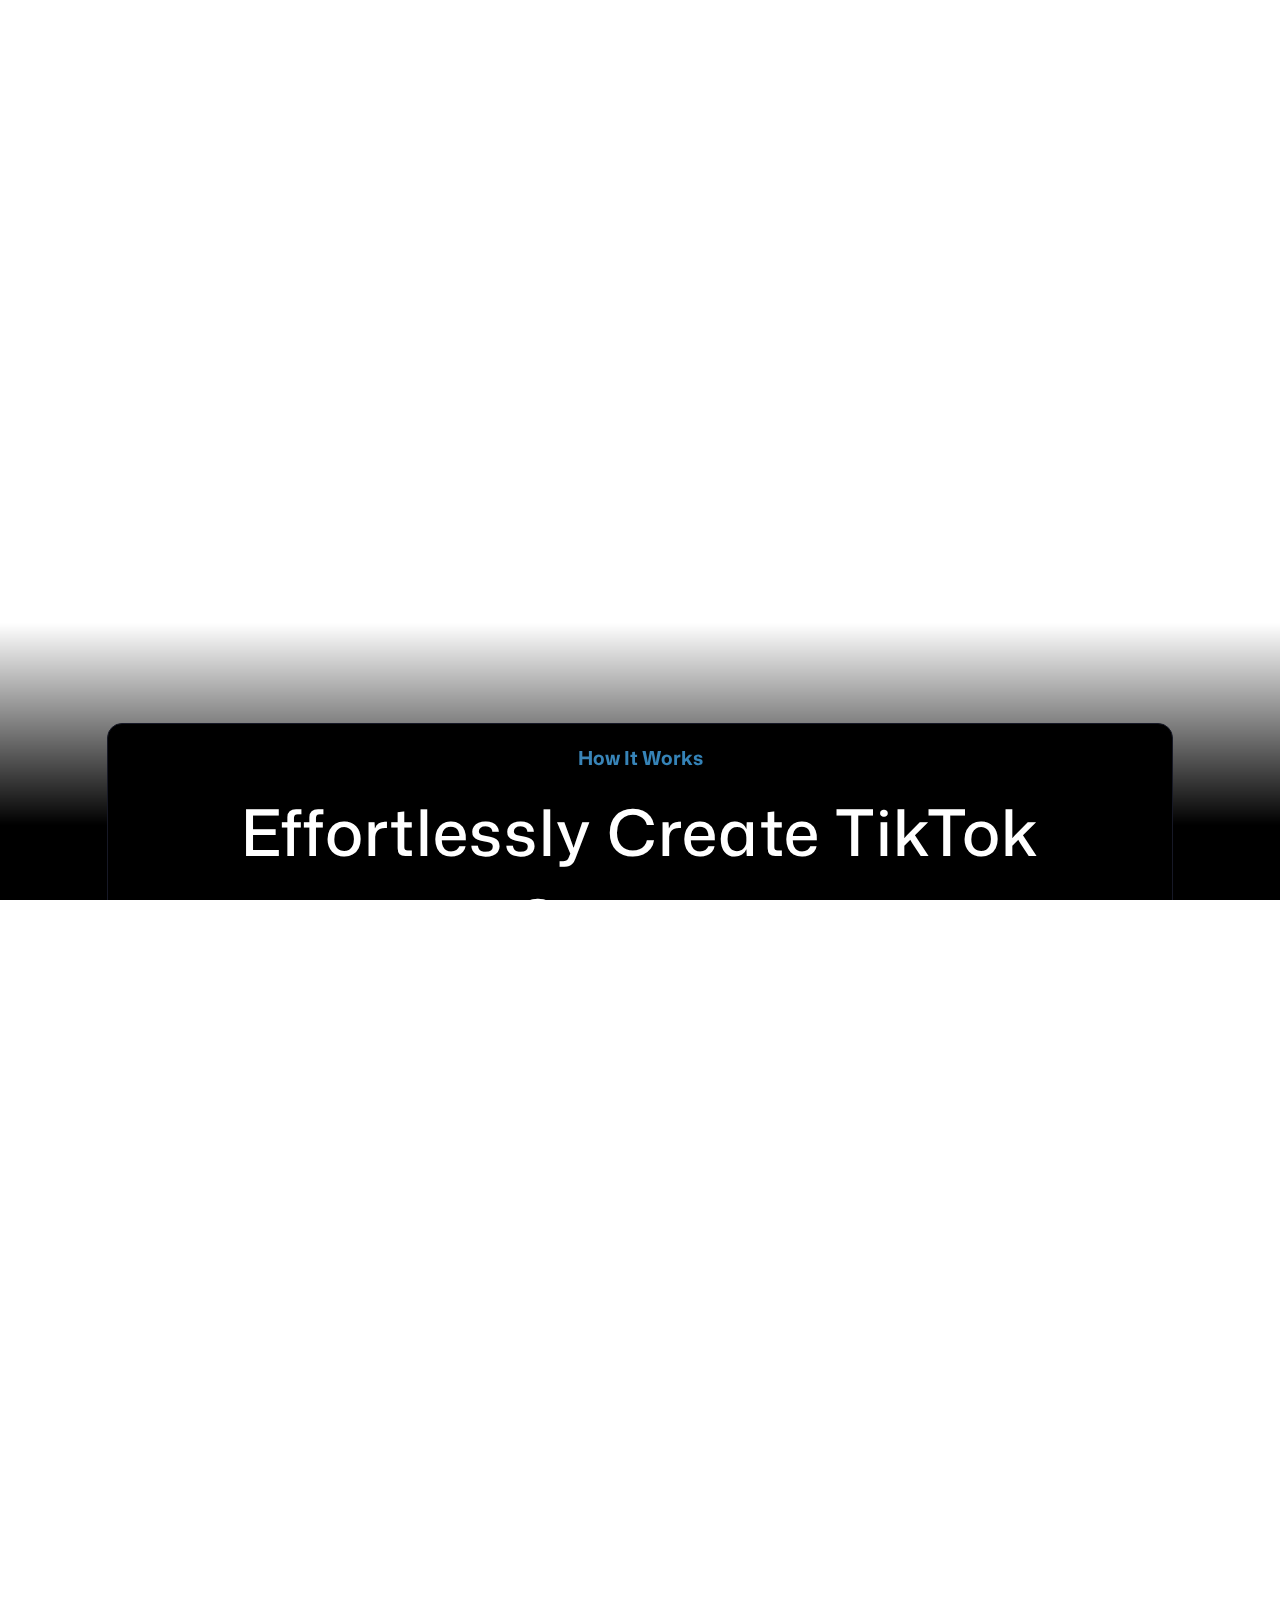
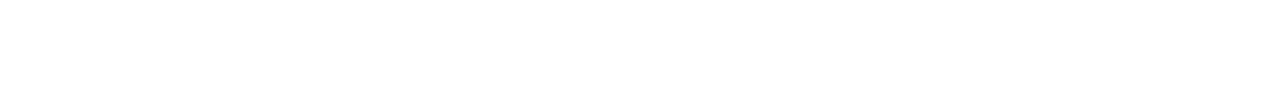
==== commit 3f7d9440: "Update index.html" ====
--- a/index.html
+++ b/index.html
@@ -11,15 +11,21 @@
     <meta property="og:image" content="logo.svg">
     <title>Jiggleify</title>
     <link rel="stylesheet" href="style.css?v=1.0" /> <!-- Cache busting added -->
-    <meta http-equiv="Content-Security-Policy" content="frame-ancestors 'self';"> <!-- X-Frame-Options replaced -->
+    <meta http-equiv="Content-Security-Policy" content="frame-ancestors 'self'">
+
+    <link rel="icon" type="image/svg" href="logo.svg">      
 </head>
-<body>
+<body class="scrollable-container">
     <video autoplay loop muted class="video-background">
         <source src="ad.mp4" type="video/mp4">
         Your browser does not support the video tag.
     </video>
 
-    <a class="button-logo" href="index.html"><img class="logo" height="42" src="logo.svg" alt="Jiggleify logo" /></a>
+    <div class="sticky-nav">
+        <a class="button-logo" href="index.html">
+            <img class="logo" height="42" src="logo.svg" alt="Jiggleify logo" />
+        </a>
+    </div>
     
     <header class="header">
         <div class="fade-in">
@@ -46,39 +52,28 @@
         </div>
     </header>
 
-    <div class="fade-in">
-        <h2>What is Jiggleify?</h2>
-        <p>Jiggleify is a tool that helps you create satisfying TikTok videos with a simple interface. It's perfect for anyone who wants to create these <a class="animated-link"href="examples.html">TikTok videos</a> but doesn't have the time or skills to code it using the traditional method.</p>
-        
-        <h2>How does it work?</h2>
-        <p>Jiggleify uses a user interface to help you generate TikTok videos. You can choose from a variety of templates and customize them to your liking. You can also add your own music and effects to make your videos unique.</p>
-        
-        <h2>Why should I use Jiggleify?</h2>
-        <p>Jiggleify lets you create visually engaging, physics-based animations without any coding knowledge. Its user-friendly interface allows for easy customization of shape behavior, colors, and movement, making animation accessible to everyone. Perfect for anyone who wants to generate satisfying videos quickly and effortlessly.</p>
-        
-        <h2>How much does Jiggleify cost?</h2>
-        <p>Jiggleify is currently in beta, so it's free to use. We're working on a pricing model that will be announced soon.</p>
-        
-        <h2>How do I sign up?</h2>
-        <p>Sign up for Jiggleify by clicking the button below. We'll let you know when we launch!</p>
-    </div>
-    
-    <div class="sign-up-form" id="bottom-sign-up-form">
-        <form action="https://formspree.io/f/mpwzlrow" method="POST">
-            <div class="input-wrapper">
-                <input class="email-input" required type="email" name="email" placeholder="Enter your email" autocomplete="email"> <!-- Added autocomplete -->
-                <button class="sign-up-button" type="submit">Sign up for Jiggleify</button>
-            </div>
-        </form>    
-    </div>
+    <main>
+        <section class="main-section">
+            <h2>How It Works</h2>
+            <h1>Effortlessly Create TikTok Content</p>
+            <p>Jiggleify is a tool that helps you create satisfying TikTok videos with a simple interface. It's perfect for anyone who wants to create these <a class="animated-link"href="examples.html">TikTok videos</a> but doesn't have the time or skills to code it using the traditional method.</p>
+        </section>
 
+        <section class="main-section">
+            <h2>Product Benefits</h2>
+            <h1>Simple To Use</h1>
+            <p>No coding experience required! Adjust settings like speed, bounce, and gravity and instantly preview your creations. Whether you're a complete beginner or an experienced designer, you can create stunning TikTok content in minutes without writing a single line of code.</p>
+        </section>
+
+    </main>
 
     <footer>
-        <p class="left-footer">Copyright © 2024 Jiggleify - lex@lexkimmel.com <a class="animated-link"  href="examples.html"> Example TikTok videos</a></p>
+        <p class="left-footer">Copyright © 2025 Jiggleify - lex@lexkimmel.com <a class="animated-link"  href="examples.html"> Example TikTok videos</a></p>
         
         <a class="instagram" href="https://www.instagram.com/jiggleify/" target="_blank">
             <img class="instagram" src="[data-uri]" alt="instagram" class="FooterLinks__SocialMediaIcon-sc-ih4onk-3 cHihqy"></a>
-        
     </footer>
+    <script src="script.js"></script>
+
 </body>
-</html>+</html>
--- a/style.css
+++ b/style.css
@@ -2,11 +2,14 @@
     height: 100%;
     margin: 0;
     font-family: 'Mona Sans', serif;
-    background: none; /* Remove the gradient temporarily for testing */
+    background-color: black;
+    background: none;
     color: white;
     text-align: center;
     overflow-x: hidden;
-    display: block; /* Remove flexbox from the root */
+    display: flex;
+    flex-direction: column;
+    
 }
 
 #jiggleify-description{
@@ -19,14 +22,14 @@
     padding: 120px 20px;
     text-align: center;
     z-index: 1;
-    margin-top: -100px;  /* Move the header 100px up */
+    margin-top: -100px;
 }
 
 .sign-up-form{
     padding: 120px 20px;
     text-align: center;
     z-index: 1;
-    margin-top: -100px;  /* Move the header 100px up */
+    margin-top: -100px;
 }
 
 h1 {
@@ -50,20 +53,60 @@
     margin: 0 auto;
 }
 
-/* Footer section */
+.main-section {
+    
+    background: black;
+    text-align: center; 
+    border: 1px solid #161826; 
+    border-radius: 15px;
+    padding: 20px;
+    margin: 20px auto; 
+    width: 80%;
+    margin-top: 100px;
+    margin-bottom: 100px;
+}
+  
+.main-section h2 {
+    font-size: 1.2rem;
+    margin-top: 0;
+    background: linear-gradient(to right, #508fbc, #1d78b3); 
+    -webkit-background-clip: text; 
+    color: transparent; 
+}
+
+.main-section h1 {
+    font-weight: 500;
+    font-size: 5vw; 
+    margin-bottom: 10px;
+}
+  
+
+main {
+    margin-top: 200px;
+    flex: 1;
+    background: linear-gradient(to bottom, rgba(0, 0, 0, 0) 0%, rgb(0, 0, 0) 20%);
+}
+
+/* Footer styling */
 footer {
     display: flex;
     justify-content: space-between;
     align-items: center;
-    position: relative;
-    bottom: 0;
     width: 100%;
     background-color: #151b23;
     color: white;
     padding: 20px;
-    margin-top: 150px;
-    
-}
+    margin-top: auto; /* Push footer to the bottom */
+}
+
+/* Ensure header is within the page content */
+header {
+    padding: 120px 20px;
+    text-align: center;
+    z-index: 1;
+    margin-top: -100px;  /* Move the header 100px up */
+}
+
 
 .left-footer {
     font-size: 12px;
